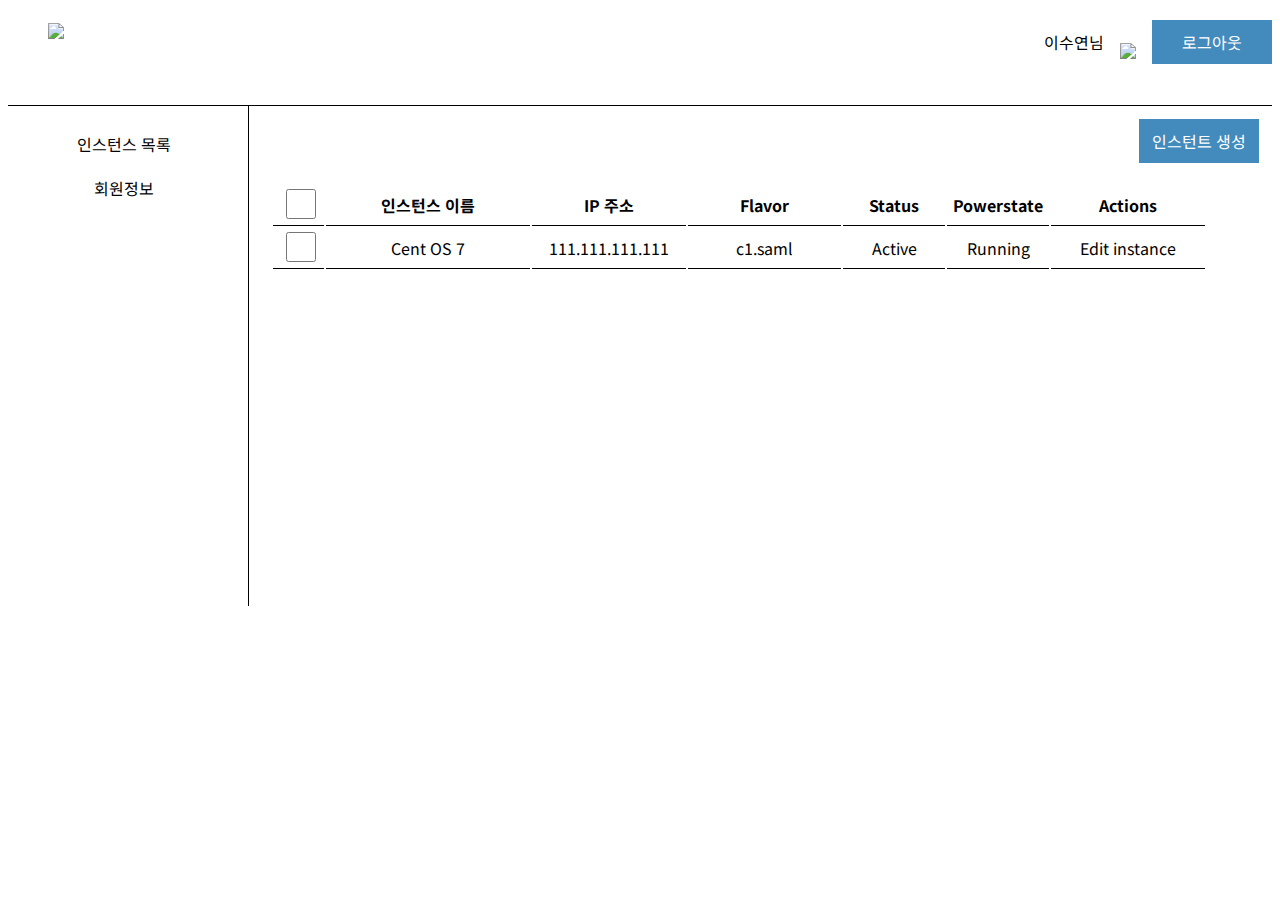
==== main.html @ 31751e1b "Update main.html" ====
<!DOCTYPE html>
<html>
    <head>
        <meta charset="utf-8">
        <link rel="stylesheet" href="css.css">
<!--         <script src="../lib/jquery-3.6.0.min.js"></script> -->
        <script src="../main.js"></script>
        <script src="https://code.jquery.com/jquery-1.12.4.min.js"></script>
        <title>JJ 컴퓨터공학과 사이버 실습실</title>
    </head>
    <body>
        <div class="hr">
            <a><div class="logo_box"><img src="https://www.jj.ac.kr/cse/_res/img/comm/logo.png"></div></a>
            <div class="info">
                <div class="user_name">이수연님</div>
                <div class="img_box"><img src="img/icon/icon_user.png"></div>
                <div class="logOut_btn">로그아웃</div>
            </div>
            
        </div>
        <div class="menu">
            <ul>
                <li class="list">인스턴스 목록</li>
                <li class="user_info">회원정보</li>
            </ul>
        </div>
        <div class="content list">
                <div class="instance_insert">인스턴트 생성</div>
            
            <div class="instance_table">
            <table>
                <tr>
                    <th style="width: 5%"><input type="checkbox"></th>
                    <th style="width: 20%">인스턴스 이름</th>
                    <th style="width: 15%">IP 주소</th>
                    <th style="width: 15%">Flavor</th>
                    <th style="width: 10%">Status</th>
                    <th style="width: 10%">Powerstate</th>
                    <th style="width: 15%">Actions</th>
                </tr>
                <tr>
                    <td><input type="checkbox"></td>
                    <td>Cent OS 7</td>
                    <td>111.111.111.111</td>
                    <td>c1.saml</td>
                    <td>Active</td>
                    <td>Running</td>
                    <td>Edit instance</td>
                </tr>
            </table>
            </div>
        </div>

        <div class="content info">
            <table class="user_info">
                <tr>
                    <th>이름</th>
                    <td>이수연</td>
                </tr>
                <tr>
                    <th>아이디</th>
                    <td>201968014</td>
                </tr>
                <tr>
                    <th>이메일</th>
                    <td>dltndus9563@naver.com</td>
                </tr>
                <tr>
                    <th>비밀번호</th>
                    <td><div class="pw_change">비밀번호변경</div></td>
                </tr>
            </table>
        </div>


    <div class="instance_layer">
        <div class="popup">
            <div class="close"><img src="img/icon/icon_close.png"></div>
            <div class="insert_box">
                <div class="box_hr">
                    <h2>인스턴스 생성</h2>
                </div>
                <div class="box_menu">
                    <ul>
                        <li class="menu_info on">세부정보</li>
                        <li class="menu_os">OS</li>
                        <li class="menu_flavors">Flavors</li>
                    </ul>
                </div>
                <form>
                <div class="box_content">
                    <div class="box_info box_on">
                        <div class="instance_name"> 인스턴스 이름 <br><input type="text" value="" required></div>
                        <div class="instance_zone">가용구역 <br><input type="text" value="nova"></div>
                        <div class="instance_cont">Cont <br><input type="text" value="1"></div>
                    </div>
                    <div class="box_os" style="display: none">
                        <div>OS 선택</div>
                        <div class="os_1"><input type="radio" name="os_radio" value="CentOS 7" checked>CentOS 7</div>
                        <div class="os_1"><input type="radio" name="os_radio" value="Ubuntu 18.04LST">Ubuntu 18.04LST</div>
                        <div class="os_1"><input type="radio" name="os_radio" value="Ubuntu 20.04LST">Ubuntu 20.04LST</div>
                    </div>
                    <div class="box_flavors" style="display: none">
                        <div>Flavors</div>
                        <table>
                            <tr>
                                <th style="width: 20%;">이름</th>
                                <th style="width: 15%;">VCPUS</th>
                                <th style="width: 15%;">PAM</th>
                                <th style="width: 15%;">용량</th>
                                <th style="width: 15%;">공용</th>
                            </tr>
                            <tr>
                                <td>m1.smal</td>
                                <td>1</td>
                                <td>2GB</td>
                                <td>20GB</td>
                                <td>yes</td>
                            </tr>
                            <tr><td>m1.smal</td><td>1</td><td>2GB</td><td>20GB</td><td>yes</td></tr>
                            <tr><td>m1.smal</td><td>1</td><td>2GB</td><td>20GB</td><td>yes</td></tr>
                            <tr><td>m1.smal</td><td>1</td><td>2GB</td><td>20GB</td><td>yes</td></tr>
                            <tr><td>m1.smal</td><td>1</td><td>2GB</td><td>20GB</td><td>yes</td></tr>
                            <tr><td>m1.smal</td><td>1</td><td>2GB</td><td>20GB</td><td>yes</td></tr>
                            <tr><td>m1.smal</td><td>1</td><td>2GB</td><td>20GB</td><td>yes</td></tr>
                            <tr><td>m1.smal</td><td>1</td><td>2GB</td><td>20GB</td><td>yes</td></tr>
                            <tr><td>m1.smal</td><td>1</td><td>2GB</td><td>20GB</td><td>yes</td></tr>
                            <tr><td>m1.smal</td><td>1</td><td>2GB</td><td>20GB</td><td>yes</td></tr>
                            <tr><td>m1.smal</td><td>1</td><td>2GB</td><td>20GB</td><td>yes</td></tr>
                            <tr><td>m1.smal</td><td>1</td><td>2GB</td><td>20GB</td><td>yes</td></tr>
                        </table>
                    </div>

                </div>
                <div class="box_btn">
                    <button type="button" class="cancel_btn">cancel</button>
                    <button type="button" class="next_btn">next</button>
                    <button type="button" class="back_btn_1" style="display: none">back</button>
                    <button type="button" class="next_btn_1" style="display: none">next</button>
                    <button type="button" class="back_btn_2" style="display: none">back</button>
                    <button type="button" class="create_btn" style="display: none">create</button>
                </div>
                </form>

            </div>
        </div>
    </div>
    <div class="pw_layer">
        <div class="popup">
            <div class="close"><img src="img/icon/icon_close.png"></div>
            <form>
            <div class="pw_content">
                <div class="box_hr"><h2>비밀번호변경</h2></div>
                <table class="pw_box">
                    <tr>
                        <th>현재 비밀번호</th>
                        <td><input type="password" name="pw"></td>
                    </tr>
                    <tr>
                        <th>새 비밀번호</th>
                        <td><input type="password" name="new_pw"></td>
                    </tr>
                    <tr>
                        <th>새 비밀번호 확인</th>
                        <td><input type="password" name="new_pw_check"></td>
                    </tr>
                </table>
                <div class="box_btn"><button  type="submit" name="pw_ok">OK</button></div>
            </div>
            </form>



        </div>
    </div>


    </body>
    <footer>

    </footer>
</html>
---- css.css ----
@import url('https://fonts.googleapis.com/css2?family=Noto+Sans+KR:wght@400;500&display=swap');
*{font-family: 'Noto Sans KR', sans-serif;}



/*
login.html
로그인 페이지
*/
.box {
			position:absolute;
			top:50%; left:50%;
			transform: translate(-50%, -50%);
			border: 5px solid rgb(26, 141, 194);
			padding: 10px 70px 40px 70px;
			
		}
		#login {
			margin:5px 5px 5px -2px;
			background-color: rgb(26, 141, 194);
			border: 1px solid rgb(26, 141, 194);
			width: 100%; height: 40px;
			text-align: center;
			font: large bold;
			font-weight: bold;
			color: white;
		}
		.btn {
			background-color: rgb(26, 141, 194);
			border: 1px solid rgb(26, 141, 194);
			margin: 4px;
			width: 45%; height: 33px;
			color: white;
			
		}
      		input{
			width: 95%; height: 30px;
			margin-bottom: 5px ;
		}
		</style>

/*
signin.html
회원가입 페이지
*/

/*
main.html
메인페이지
*/
ul{list-style: none}
li{transition: all 0.3s;}

.hr {border-bottom: 1px solid; height: 85px; margin-top: 20px;}
.hr .logo_box{margin-left: 40px;}
.hr div{display: inline-block; text-align: center;}
.hr .info{float: right;}
.hr .info .img_box{position: relative; top: 10px; width: 30px; margin: 5px;}
.hr .info img{width: 100%;}
.hr .info .logOut_btn{width:100px ; color: #ffffff; background-color: #438BBD; padding: 10px;}


.menu { width: 19%; float: left; border-right: 1px solid; height: 500px; text-align: center;}
.menu ul{list-style: none; padding: 0 8px 0 0;}
.menu ul li{  padding: 10px;}
.menu ul li:hover{color:#ffffff; background-color: #438BBD ;}



.content{width: 80%; float: right;}
.content.list .instance_insert{float: right; width: 100px; text-align:center; color: #ffffff; background-color: #438BBD; padding: 10px; margin: 13px 13px 20px 13px;}
.content.list .instance_table{clear: both; margin:5px 10px 0 10px; text-align: center;}
.content.list .instance_table th{border-bottom:1px solid}
.content.list .instance_table td{border-bottom:1px solid}


.content.info{display: none}
.content.info .user_info {margin: 20% auto 0 auto;}
.content.info .user_info tr{height: 30px; text-align: left;}
.content.info .user_info th{width: 100px}
.content.info .user_info td .pw_change { color:#ffffff; background-color: #438BBD; width: 100px; padding: 5px; text-align: center;}





.instance_layer {display: none; background-color: rgba(0, 0, 0, 0.7); position: fixed; left: 0; top: 0; width: 100%; height: 100%}
.pw_layer {display: none; background-color: rgba(0, 0, 0, 0.7); position: fixed; left: 0; top: 0; width: 100%; height: 100%}
.popup{ background-color: #ffffff; width: 50%; position: relative; height: 450px; top:20%; margin: 0 auto }
.popup .close{float: right}
.popup img{width: 30px; padding: 10px}
.instance_layer .popup .insert_box .box_hr {border-bottom: 1px solid}
.instance_layer .popup .insert_box .box_hr h2{margin: 0; padding: 10px}
.instance_layer .popup .insert_box .box_menu {width: 19%; float: left; border-right: 1px solid; height: 370px; text-align: center;}
.instance_layer .popup .insert_box .box_menu ul{padding: 0px;}
.instance_layer .popup .insert_box .box_menu li{margin: 5px; width: 98px; line-height: 33px; height: 33px;}
.instance_layer .popup .insert_box .box_menu li.on{color:#ffffff; background-color: #438BBD;}

.instance_layer .popup .insert_box .box_content { width: 75%; float: right; margin-top: 20px;}
.instance_layer .popup .insert_box .box_content div{margin-bottom: 15px}

.instance_layer .popup .box_flavors table{border: 1px solid #438BBD; text-align: center}

.instance_layer .popup .insert_box .box_btn{float: right; position:absolute; bottom: 15px; right: 20px}
.instance_layer .popup .insert_box .box_btn button{color: #ffffff; background-color: #438BBD; border: none; width: 70px; padding: 5px; font-size: 18px}

.pw_layer .pw_content .box_hr{border-bottom: 1px solid}
.pw_layer .pw_content .box_hr h2{margin: 0; padding: 10px}
.pw_layer .pw_content .pw_box {margin: 35px auto 0 auto}
.pw_layer .pw_content .pw_box tr{height: 45px}
.pw_layer .pw_content  .box_btn{margin-top: 30px; text-align: center}
.pw_layer .pw_content button{color: #ffffff; background-color: #438BBD; border: none; width: 90px; padding: 5px; font-size: 18px;}
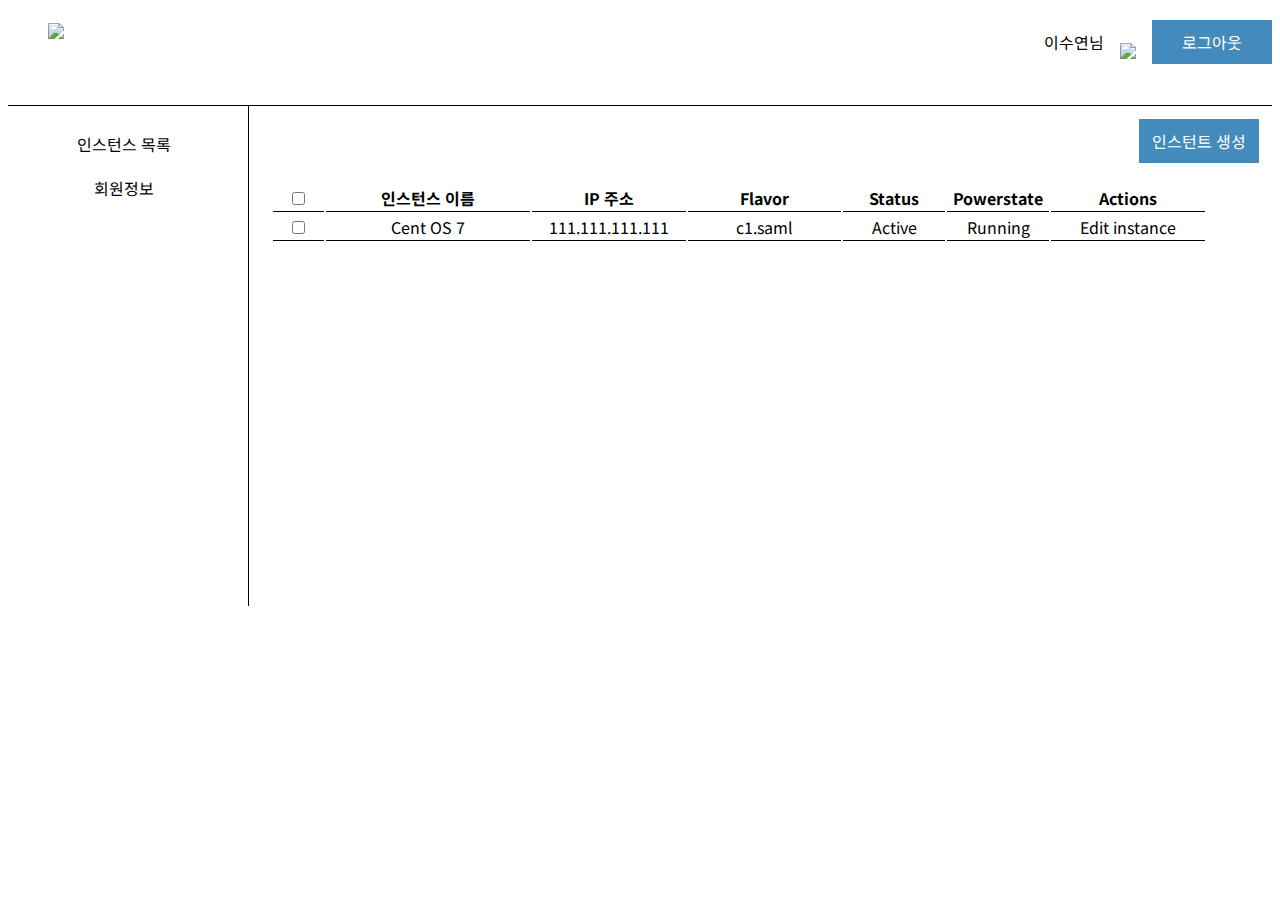
==== commit 81d55d4d: "Update main.html" ====
--- a/main.html
+++ b/main.html
@@ -3,12 +3,11 @@
     <head>
         <meta charset="utf-8">
         <link rel="stylesheet" href="css.css">
-<!--         <script src="../lib/jquery-3.6.0.min.js"></script> -->
-        <script src="../main.js"></script>
-        <script src="https://code.jquery.com/jquery-1.12.4.min.js"></script>
         <title>JJ 컴퓨터공학과 사이버 실습실</title>
     </head>
     <body>
+        <script src="https://ajax.googleapis.com/ajax/libs/cesiumjs/1.78/Build/Cesium/Cesium.js"></script>
+        <script src="../main.js"></script>
         <div class="hr">
             <a><div class="logo_box"><img src="https://www.jj.ac.kr/cse/_res/img/comm/logo.png"></div></a>
             <div class="info">
--- a/css.css
+++ b/css.css
@@ -7,37 +7,7 @@
 login.html
 로그인 페이지
 */
-.box {
-			position:absolute;
-			top:50%; left:50%;
-			transform: translate(-50%, -50%);
-			border: 5px solid rgb(26, 141, 194);
-			padding: 10px 70px 40px 70px;
-			
-		}
-		#login {
-			margin:5px 5px 5px -2px;
-			background-color: rgb(26, 141, 194);
-			border: 1px solid rgb(26, 141, 194);
-			width: 100%; height: 40px;
-			text-align: center;
-			font: large bold;
-			font-weight: bold;
-			color: white;
-		}
-		.btn {
-			background-color: rgb(26, 141, 194);
-			border: 1px solid rgb(26, 141, 194);
-			margin: 4px;
-			width: 45%; height: 33px;
-			color: white;
-			
-		}
-      		input{
-			width: 95%; height: 30px;
-			margin-bottom: 5px ;
-		}
-		</style>
+
 
 /*
 signin.html
@@ -99,7 +69,10 @@
 .instance_layer .popup .insert_box .box_content { width: 75%; float: right; margin-top: 20px;}
 .instance_layer .popup .insert_box .box_content div{margin-bottom: 15px}
 
-.instance_layer .popup .box_flavors table{border: 1px solid #438BBD; text-align: center}
+
+.instance_layer .popup .box_flavors .flavors_table{overflow: scroll; height: 250px; border: 1px solid #438BBD; width: 370px;}
+.instance_layer .popup .box_flavors table{text-align: center}
+.instance_layer .popup .box_flavors table th{position: sticky; top:0; background-color:#ffffff}
 
 .instance_layer .popup .insert_box .box_btn{float: right; position:absolute; bottom: 15px; right: 20px}
 .instance_layer .popup .insert_box .box_btn button{color: #ffffff; background-color: #438BBD; border: none; width: 70px; padding: 5px; font-size: 18px}
@@ -110,4 +83,3 @@
 .pw_layer .pw_content .pw_box tr{height: 45px}
 .pw_layer .pw_content  .box_btn{margin-top: 30px; text-align: center}
 .pw_layer .pw_content button{color: #ffffff; background-color: #438BBD; border: none; width: 90px; padding: 5px; font-size: 18px;}
-
